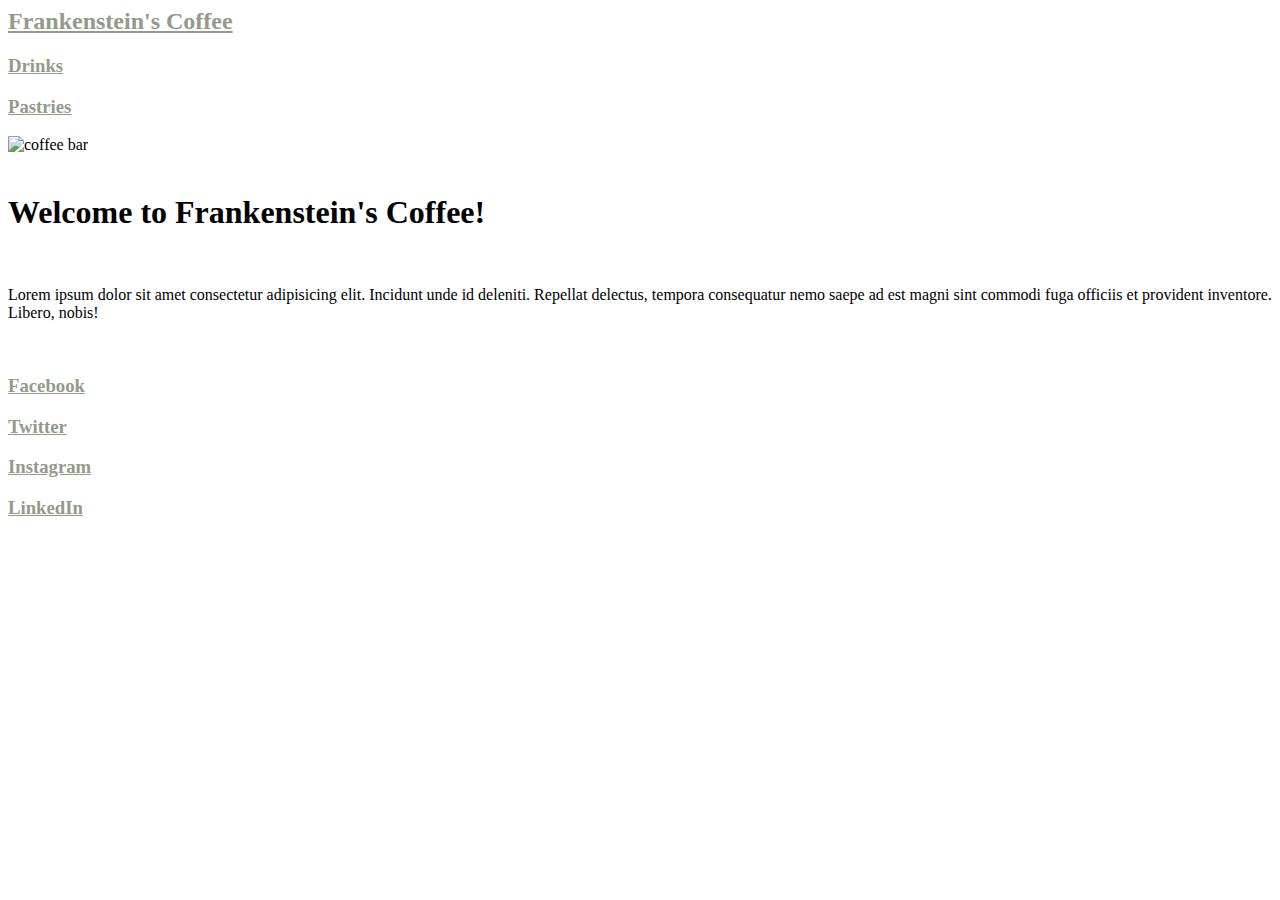
==== index.html @ 4a77babf "Added index.html code" ====
<style>
    @import url('https://fonts.googleapis.com/css2?family=Cormorant:wght@300&display=swap');
</style>
<style>
    @import url('https://fonts.googleapis.com/css2?family=Mulish:wght@200&display=swap');
</style>
<!DOCTYPE html>
<html lang="en">
<head>
    <meta charset="UTF-8">
    <meta http-equiv="X-UA-Compatible" content="IE=edge">
    <meta name="viewport" content="width=device-width, initial-scale=1.0">
    <link rel="stylesheet" href="style.css">
    <title>Frankenstein's Coffee</title>
</head>
<body class="index_html">
    <div class="home_nav_bar">
        <div class="home_nav_brand_name">
            <h2><a style="color: #929B89;" href="index.html">Frankenstein's Coffee</a></h2>
        </div>
        <div class="home_nav_drinks">
            <h3><a style="color: #929B89;" href="drinks.html">Drinks</a></h3>
        </div>
        <div class="home_nav_pastries">
            <h3><a style="color: #929B89;" href="pastries.html">Pastries</a></h3>
        </div>
    </div>
    <div class="home_body">
        <div class="home_body_image">
            <img src="coffee-bar.jpg" alt="coffee bar">
        </div>
        <br>
        <div class="home_body_header">
            <h1>Welcome to Frankenstein's Coffee!</h1>
        </div>
        <br>
        <div class="home_body_para">
            <p>Lorem ipsum dolor sit amet consectetur adipisicing elit. Incidunt unde id deleniti. Repellat delectus, tempora consequatur nemo saepe ad est magni sint commodi fuga officiis et provident inventore. Libero, nobis!</p>
        </div>
        <br>
    </div>
    <div class="home_footer">
        <div class="home_footer_facebook">
            <h3><a style="color: #929B89;" target="_blank" href="#">Facebook</a></h3>
        </div>
        <div class="home_footer_twitter">
            <h3><a style="color: #929B89;" target="_blank" href="#">Twitter</a></h3>
        </div>
        <div class="home_footer_instagram">
            <h3><a style="color: #929B89;" target="_blank" href="#">Instagram</a></h3>
        </div>
        <div class="home_footer_linkedin">
            <h3><a style="color: #929B89;" target="_blank" href="#">LinkedIn</a></h3>
        </div>
    </div>
</body>
</html>
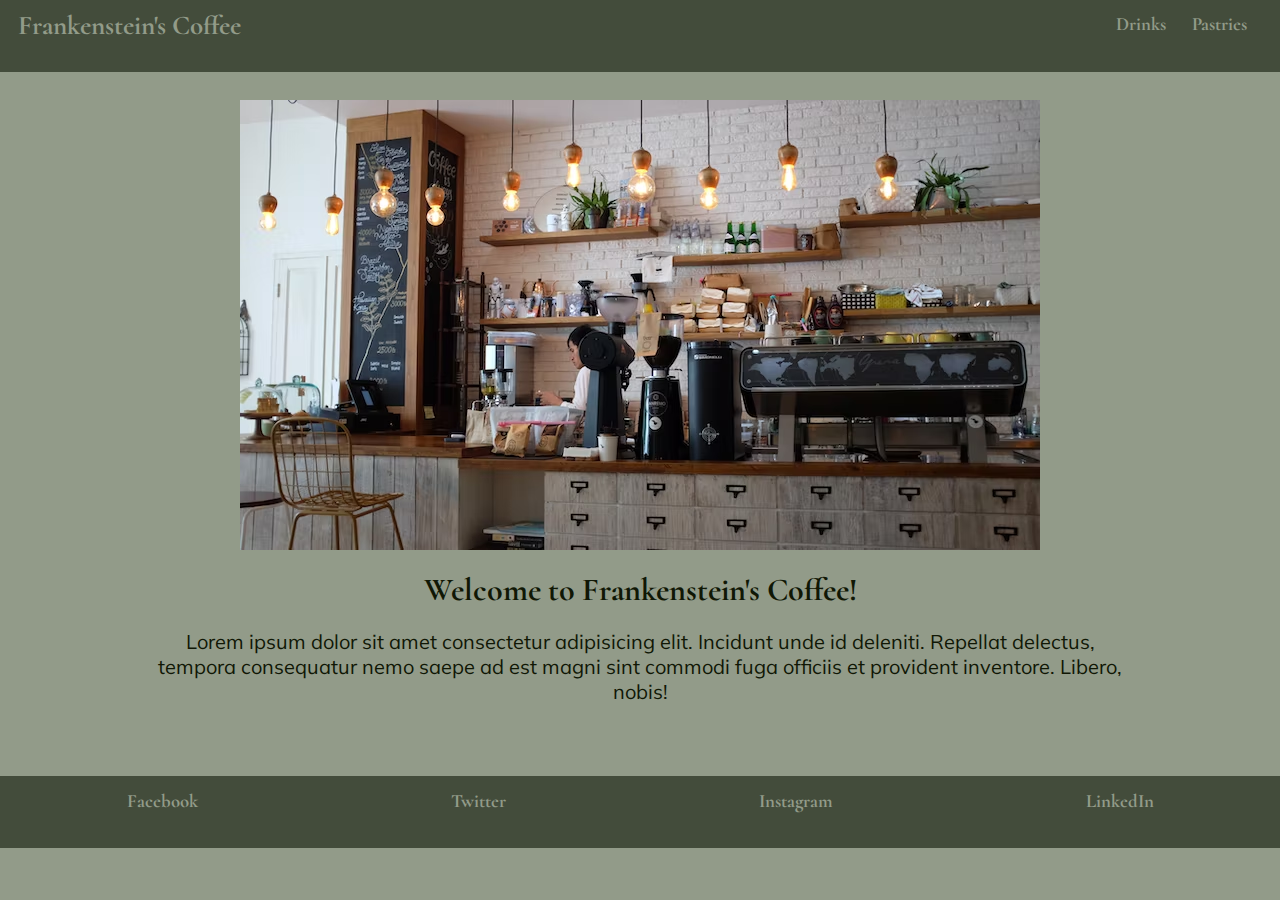
==== commit 71566b77: "Added coffee-bar.avif" ====
--- a/index.html
+++ b/index.html
@@ -27,7 +27,7 @@
     </div>
     <div class="home_body">
         <div class="home_body_image">
-            <img src="coffee-bar.jpg" alt="coffee bar">
+            <img src="coffee-bar.avif" alt="coffee bar">
         </div>
         <br>
         <div class="home_body_header">
--- a/style.css
+++ b/style.css
@@ -0,0 +1,78 @@
+*{box-sizing: border-box;
+margin: 0%}
+
+.index_html{display: flex;
+flex-wrap: wrap;
+background-attachment: fixed;
+background-color: #929B89;
+color: #101705;
+font-family: 'Cormorant', serif;
+text-align: center;}
+
+.home_nav_bar{display: flex;
+flex-direction: row;
+flex-wrap: wrap;
+justify-content: space-around;
+background-color: #434C3B;
+position: fixed;
+top: 0;
+width: 100%;
+height: 8%}
+
+.home_nav_bar a{display: flex;
+flex: wrap;
+text-decoration: none;}
+
+.home_nav_brand_name{display: flex;
+font-size: 18px;
+padding-left: 5px;
+padding-top: 9px}
+
+.home_nav_drinks{display: flex;
+padding-left: 850px;
+padding-top: 13px;}
+
+.home_nav_pastries{display: flex;
+padding-right: 20px;
+padding-top: 13px}
+
+.home_body_image{display: flex;
+justify-content: center;
+padding-top: 100px;}
+
+.home_body_header{display: flex;
+justify-content: center;}
+
+.home_body_para{
+font-family: 'Mulish', sans-serif;
+font-size: 20px;
+padding-left: 150px;
+padding-right: 150px;}
+
+.home_footer{display: flex;
+flex-direction: row;
+flex-wrap: wrap;
+justify-content: space-around;
+background-color: #434C3B;
+bottom: 0;
+width: 100%;
+height: 8%}
+
+.home_footer a{display: flex;
+flex: wrap;
+text-decoration: none;
+padding-top: 14px;}
+
+.drinks_html{display: flex;
+flex-wrap: wrap;
+background-attachment: fixed;
+background-color: #929B89;
+font-family: 'Cormorant', serif;
+text-align: center;}
+
+.pastries_html{display: flex;
+flex-wrap: wrap;
+background-attachment: fixed;
+background-color: #929B89;
+font-family: 'Cormorant', serif;
+text-align: center;}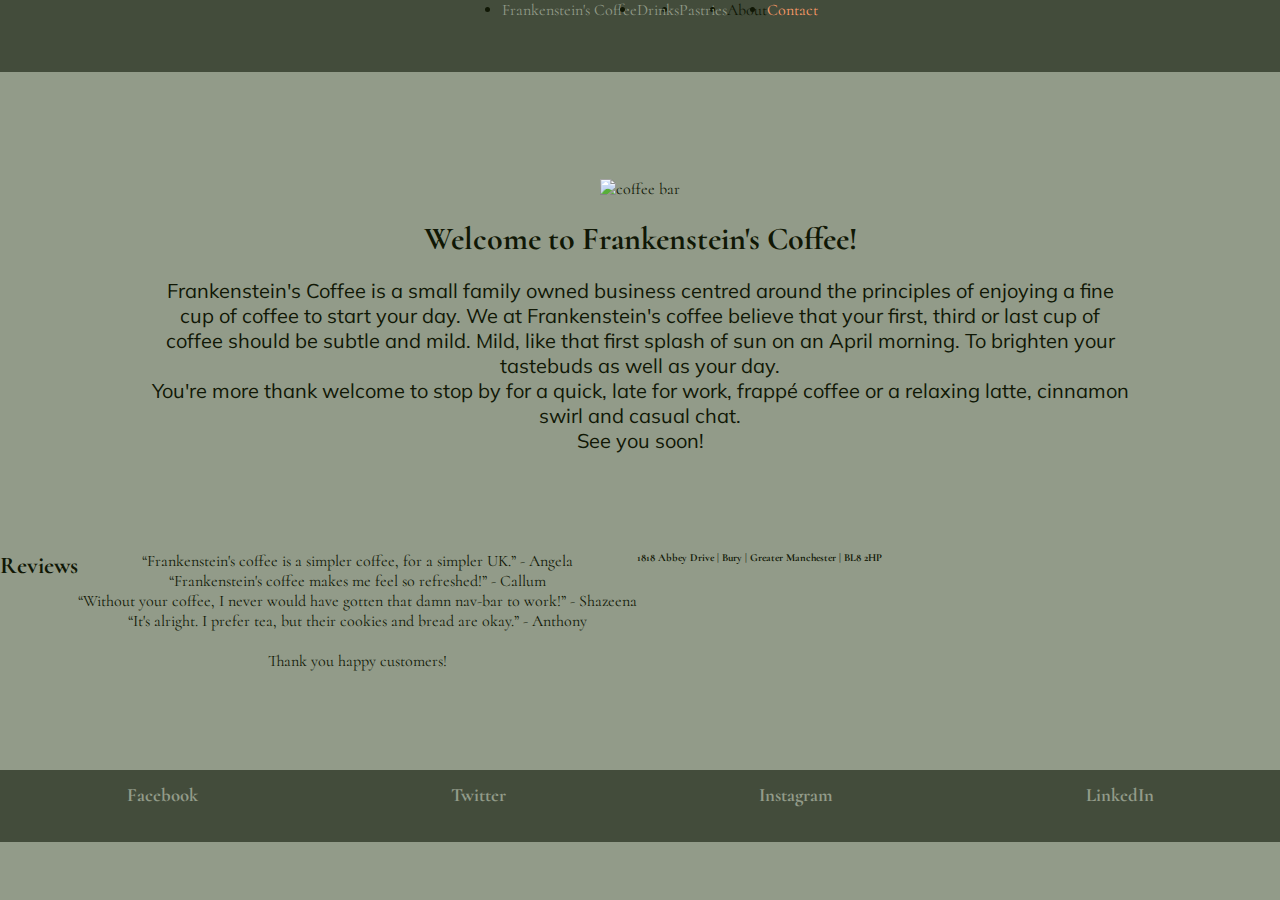
==== commit 3ae1a4d5: "Updated index page" ====
--- a/index.html
+++ b/index.html
@@ -15,30 +15,40 @@
 </head>
 <body class="index_html">
     <div class="home_nav_bar">
-        <div class="home_nav_brand_name">
-            <h2><a style="color: #929B89;" href="index.html">Frankenstein's Coffee</a></h2>
-        </div>
-        <div class="home_nav_drinks">
-            <h3><a style="color: #929B89;" href="drinks.html">Drinks</a></h3>
-        </div>
-        <div class="home_nav_pastries">
-            <h3><a style="color: #929B89;" href="pastries.html">Pastries</a></h3>
-        </div>
-    </div>
+        <ul>
+            <li style="float: left;"><a style=color:#929B89; href="home.html">Frankenstein's Coffee</a></li>
+            <li style="float: right;"><a style=color:#FD9D69; href="contact.html">Contact</a></li>
+            <li style="float: right;"><a style=color:#101705; href="about.html">About</a></li>
+            <li style="float: right;"><a style=color:#929B89; href="pastries.html">Pastries</a></li>
+            <li style="float: right;"><a style=color:#929B89; href="drinks.html">Drinks</a></li>
+        </ul>
+    </div><br>
     <div class="home_body">
         <div class="home_body_image">
-            <img src="coffee-bar.avif" alt="coffee bar">
-        </div>
-        <br>
+            <img src="coffee-bar.jpg" alt="coffee bar">
+        </div><br>
         <div class="home_body_header">
             <h1>Welcome to Frankenstein's Coffee!</h1>
-        </div>
-        <br>
+        </div><br>
         <div class="home_body_para">
-            <p>Lorem ipsum dolor sit amet consectetur adipisicing elit. Incidunt unde id deleniti. Repellat delectus, tempora consequatur nemo saepe ad est magni sint commodi fuga officiis et provident inventore. Libero, nobis!</p>
-        </div>
-        <br>
-    </div>
+            <p>Frankenstein's Coffee is a small family owned business centred around the principles of enjoying a fine cup of coffee to start your day. We at Frankenstein's coffee believe that your first, third or last cup of coffee should be subtle and mild. Mild, like that first splash of sun on an April morning. To brighten your tastebuds as well as your day.<br>
+            You're more thank welcome to stop by for a quick, late for work, frappé coffee or a relaxing latte, cinnamon swirl and casual chat.<br>
+            See you soon!</p>
+        </div><br><br>
+    </div><br>
+    <div class="home_reviews">
+        <h2>Reviews</h2>
+    </div><br>
+    <div class="home_quotes">
+            <q>Frankenstein's coffee is a simpler coffee, for a simpler UK.</q> - Angela<br>
+            <q>Frankenstein's coffee makes me feel so refreshed!</q> - Callum<br>
+            <q>Without your coffee, I never would have gotten that damn nav-bar to work!</q> - Shazeena<br>
+            <q>It's alright. I prefer tea, but their cookies and bread are okay.</q> - Anthony<br><br>
+            <p>Thank you happy customers!</p><br><br>
+    </div><br>
+    <div class="location_address">
+     <h6>1818 Abbey Drive | Bury | Greater Manchester | BL8 2HP</h6>
+    </div><br>
     <div class="home_footer">
         <div class="home_footer_facebook">
             <h3><a style="color: #929B89;" target="_blank" href="#">Facebook</a></h3>
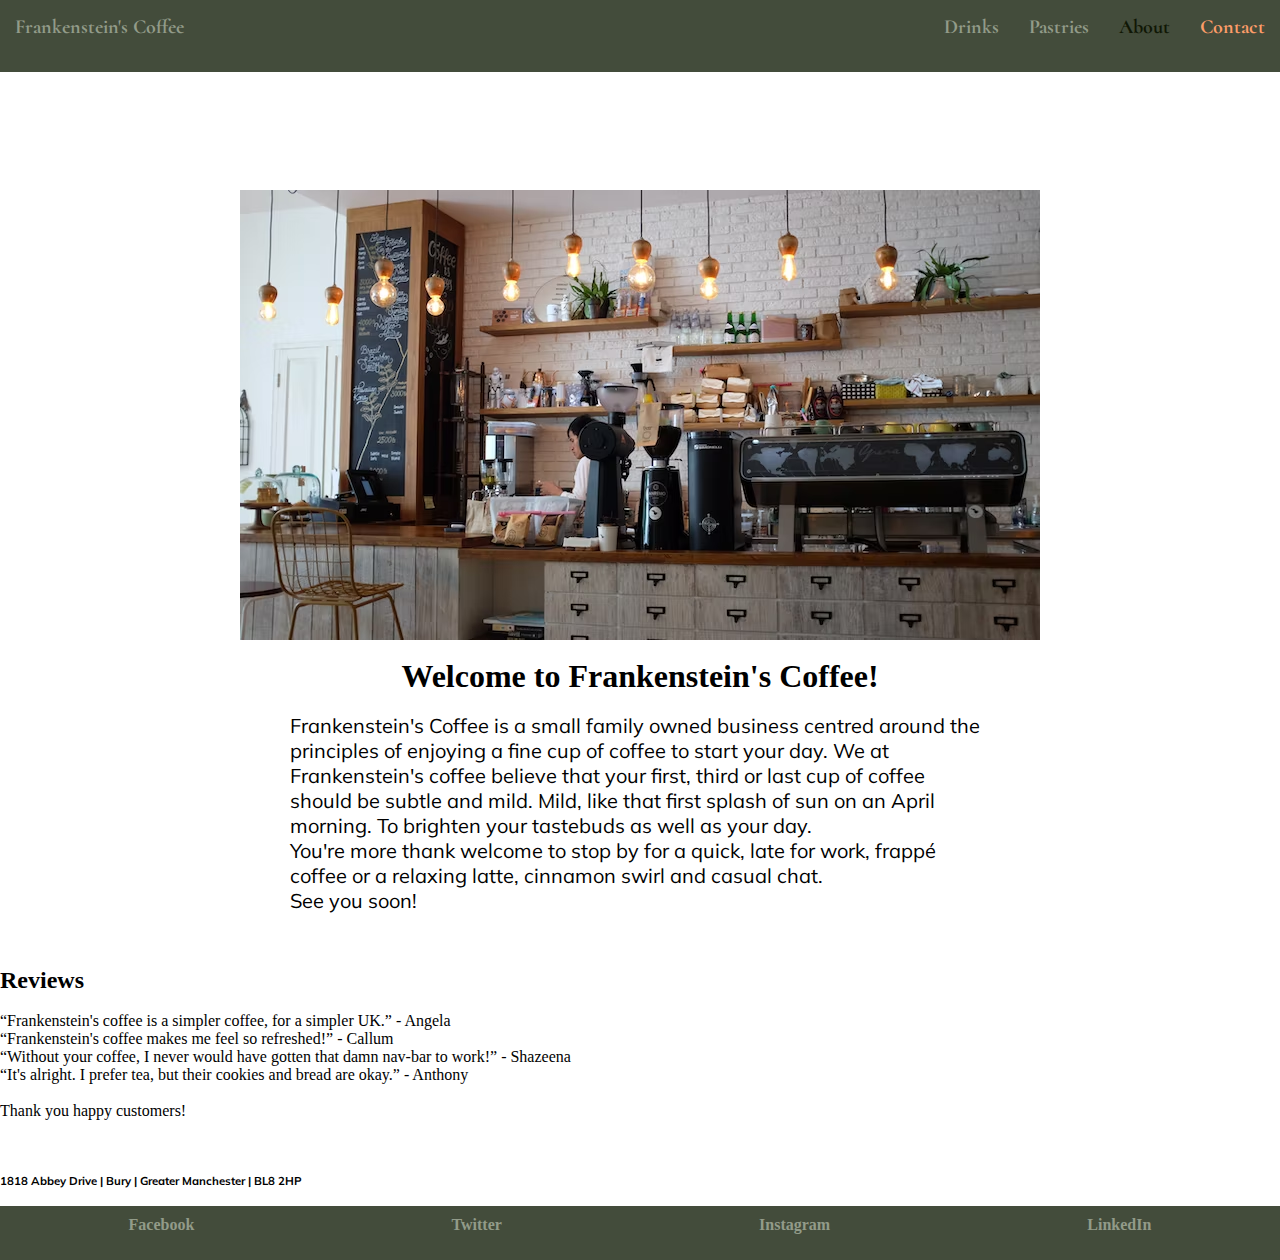
==== commit f5a21539: "Debugging" ====
--- a/index.html
+++ b/index.html
@@ -16,7 +16,7 @@
 <body class="index_html">
     <div class="home_nav_bar">
         <ul>
-            <li style="float: left;"><a style=color:#929B89; href="home.html">Frankenstein's Coffee</a></li>
+            <li style="float: left;"><a style=color:#929B89; href="index.html">Frankenstein's Coffee</a></li>
             <li style="float: right;"><a style=color:#FD9D69; href="contact.html">Contact</a></li>
             <li style="float: right;"><a style=color:#101705; href="about.html">About</a></li>
             <li style="float: right;"><a style=color:#929B89; href="pastries.html">Pastries</a></li>
@@ -25,7 +25,7 @@
     </div><br>
     <div class="home_body">
         <div class="home_body_image">
-            <img src="coffee-bar.jpg" alt="coffee bar">
+            <img src="coffee-bar.avif" alt="coffee bar">
         </div><br>
         <div class="home_body_header">
             <h1>Welcome to Frankenstein's Coffee!</h1>
--- a/style.css
+++ b/style.css
@@ -1,78 +1,311 @@
-*{box-sizing: border-box;
-margin: 0%}
-
-.index_html{display: flex;
-flex-wrap: wrap;
-background-attachment: fixed;
-background-color: #929B89;
-color: #101705;
-font-family: 'Cormorant', serif;
-text-align: center;}
-
-.home_nav_bar{display: flex;
-flex-direction: row;
-flex-wrap: wrap;
-justify-content: space-around;
-background-color: #434C3B;
-position: fixed;
-top: 0;
-width: 100%;
-height: 8%}
-
-.home_nav_bar a{display: flex;
-flex: wrap;
-text-decoration: none;}
-
-.home_nav_brand_name{display: flex;
-font-size: 18px;
-padding-left: 5px;
-padding-top: 9px}
-
-.home_nav_drinks{display: flex;
-padding-left: 850px;
-padding-top: 13px;}
-
-.home_nav_pastries{display: flex;
-padding-right: 20px;
-padding-top: 13px}
-
-.home_body_image{display: flex;
-justify-content: center;
-padding-top: 100px;}
-
-.home_body_header{display: flex;
-justify-content: center;}
-
-.home_body_para{
-font-family: 'Mulish', sans-serif;
-font-size: 20px;
-padding-left: 150px;
-padding-right: 150px;}
-
-.home_footer{display: flex;
-flex-direction: row;
-flex-wrap: wrap;
-justify-content: space-around;
-background-color: #434C3B;
-bottom: 0;
-width: 100%;
-height: 8%}
-
-.home_footer a{display: flex;
-flex: wrap;
-text-decoration: none;
-padding-top: 14px;}
-
-.drinks_html{display: flex;
-flex-wrap: wrap;
-background-attachment: fixed;
-background-color: #929B89;
-font-family: 'Cormorant', serif;
-text-align: center;}
-
-.pastries_html{display: flex;
-flex-wrap: wrap;
-background-attachment: fixed;
-background-color: #929B89;
-font-family: 'Cormorant', serif;
-text-align: center;}+    *{box-sizing: border-box;
+    margin: 0%}
+    
+    .home_html{
+    display: flex;
+    flex-wrap: wrap;
+    justify-content: center;
+    background-attachment: fixed;
+    background-color: #929B89;
+    color: #101705;
+    font-family: 'Cormorant', serif;
+    text-align: center;}
+    
+    .home_nav_bar{
+    flex-direction: row;
+    flex-wrap: wrap;
+    justify-content: space-around;
+    background-color: #434C3B;
+    position: sticky;
+    top: 0;
+    width: 100%;
+    height: 8%}
+    
+    .home_nav_bar a{
+    display: flex;
+    flex: wrap;
+    text-decoration: none;}
+    
+    ul {
+    list-style-type: none;
+    margin: 0;
+    padding: 0;}
+    
+    li {
+    float: left;
+    font-family: 'Cormorant', serif;
+    font-size: 20px;
+    font-weight: bold;}
+    
+    a {display: block;
+    padding: 15px;}
+    
+    .home_body_image{
+    display: flex;
+    justify-content: center;
+    padding-top: 100px;
+    width: 100%;
+    height: auto;}
+    
+    .home_body_header{
+    display: flex;
+    justify-content: center;}
+    
+    .home_body_para{
+    display: flex;
+    justify-content: center;
+    align-items: center;
+    font-family: 'Mulish', sans-serif;
+    font-size: 20px;
+    padding-left: 290px;
+    padding-right: 290px;}
+    
+    .location_address{
+    display: flex;
+    flex-wrap: wrap;
+    flex-direction: column;
+    justify-content: center;
+    font-family: 'Mulish', sans-serif;
+    font-size: 17px;}
+    
+    .home_footer{
+    display: flex;
+    flex-direction: row;
+    flex-wrap: wrap;
+    justify-content: space-around;
+    background-color: #434C3B;
+    position: relative;
+    bottom: 0;
+    width: 100%;
+    height: 6%;
+    margin-top: auto;}
+    
+    .home_footer a{
+    display: flex;
+    flex: wrap;
+    text-decoration: none;
+    padding-top: 10px;
+    padding-bottom: 8px;
+    font-size: medium;}
+    
+    .drinks_html{
+    display: flex;
+    flex-wrap: wrap;
+    background-attachment: fixed;
+    background-color: #929B89;
+    color: #101705;
+    font-family: 'Cormorant', serif;
+    text-align: center;}
+    
+    .drinks_nav_bar{
+    flex-direction: row;
+    flex-wrap: wrap;
+    justify-content: space-around;
+    background-color: #434C3B;
+    position: sticky;
+    top: 0;
+    width: 100%;
+    height: 8%}
+    
+    .drinks_nav_bar a{
+    display: flex;
+    flex: wrap;
+    text-decoration: none;}
+    
+    .drinks_body_header{
+    display: flex;
+    justify-content: center;}
+    
+    .drinks_body_para{
+    font-family: 'Mulish', sans-serif;
+    font-size: 19px;
+    padding-left: 320px;
+    padding-right: 320px;}
+    
+    .drinks_body_images{
+    display: flex;
+    justify-content: space-evenly;
+    flex-wrap: wrap;}
+    
+    .drinks_body_images_texts{
+    display: flex;
+    justify-content: space-evenly;
+    font-family: 'Mulish', sans-serif;
+    flex-wrap: wrap;
+    font-size: 15px;}
+    
+    .iced_coffee_text{
+    display: flex;
+    padding-left: 150px;
+    padding-right: 150px;}
+    
+    .drinks_footer{
+    display: flex;
+    flex-direction: row;
+    flex-wrap: wrap;
+    justify-content: space-around;
+    background-color: #434C3B;
+    position: relative;
+    bottom: 0;
+    width: 100%;
+    height: 6%;
+    margin-top: auto;}
+    
+    .drinks_footer a{
+    display: flex;
+    flex-wrap: wrap;
+    text-decoration: none;
+    padding-top: 10px;
+    padding-bottom: 8px;
+    font-size: medium;}
+    
+    .pastries_html{
+    display: flex;
+    flex-wrap: wrap;
+    background-attachment: fixed;
+    background-color: #929B89;
+    color: #101705;
+    font-family: 'Cormorant', serif;
+    text-align: center;}
+    
+    .pastries_nav_bar{
+    flex-direction: row;
+    flex-wrap: wrap;
+    justify-content: space-around;
+    background-color: #434C3B;
+    position: sticky;
+    top: 0;
+    width: 100%;
+    height: 8%}
+    
+    .pastries_nav_bar a{
+    display: flex;
+    flex: wrap;
+    text-decoration: none;}
+    
+    .pastries_body_header{
+    display: flex;
+    justify-content: center;}
+    
+    .pastries_body_para{
+    font-family: 'Mulish', sans-serif;
+    font-size: 19px;
+    padding-left: 320px;
+    padding-right: 320px;}
+    
+    .pastries_body_images{
+    display: flex;
+    justify-content: space-evenly;
+    flex-wrap: wrap;}
+    
+    .pastries_body_images_texts{
+    display: flex;
+    justify-content: space-evenly;
+    font-family: 'Mulish', sans-serif;
+    flex-wrap: wrap;
+    font-size: 15px;}
+    
+    .cookies_text{
+    display: flex;
+    padding-left: 150px;
+    padding-right: 150px;}
+    
+    .pastries_footer{
+    display: flex;
+    flex-direction: row;
+    flex-wrap: wrap;
+    justify-content: space-around;
+    background-color: #434C3B;
+    position: relative;
+    bottom: 0;
+    width: 100%;
+    height: 6%;
+    margin-top: auto;}
+    
+    .pastries_footer a{
+    display: flex;
+    flex-wrap: wrap;
+    text-decoration: none;
+    padding-top: 10px;
+    padding-bottom: 8px;
+    font-size: medium;}
+    
+    .contact_page{
+    background-color: #929B89;
+    padding: 200px;
+    padding-top: 100px;
+    font-family: 'Cormorant', serif;
+    font-weight: bold;
+    color: #101705;
+    font-size: larger;}
+    
+    .contact_nav_bar{
+    flex-direction: row;
+    flex-wrap: wrap;
+    justify-content: space-around;
+    background-color: #434C3B;
+    position: fixed;
+    top: 0;
+    width: 100%;
+    height: 8%}
+    
+    .contact_nav_bar a{
+    display: flex;
+    flex: wrap;
+    text-decoration: none;}
+    
+    input[type=text], select, textarea {
+    width: 100%;
+    padding: 10px;
+    border: 2px solid white;
+    border-radius: 5px;
+    box-sizing: border-box;
+    margin-top: 5px;
+    margin-bottom: 15px;
+    resize: vertical;}
+    
+    input[type=submit] {
+    background-color: #41521F;
+    color: white;
+    padding: 12px 20px;
+    border: none;
+    border-radius: 4px;
+    cursor: pointer;
+    font-family: 'Cormorant', serif;
+    font-size: medium;}
+    
+    .about_html{
+    background-color: #929B89}
+    
+    .about_nav_bar{
+    flex-direction: row;
+    flex-wrap: wrap;
+    justify-content: space-around;
+    background-color: #434C3B;
+    position: fixed;
+    top: 0;
+    width: 100%;
+    height: 8%}
+    
+    .about_nav_bar a{
+    display: flex;
+    flex: wrap;
+    text-decoration: none;}
+    
+    .about_page{
+    display: flex;
+    justify-content: center;
+    padding: 200px;
+    padding-top: 100px;
+    font-family: 'Mulish', sans-serif;
+    font-weight: bolder;
+    color: #101705;
+    font-size: larger;}
+    
+    table, th, td{
+    border: 0.5px solid;
+    text-align: center;}
+    
+    table{
+    border-collapse: collapse;
+    width: 50%}